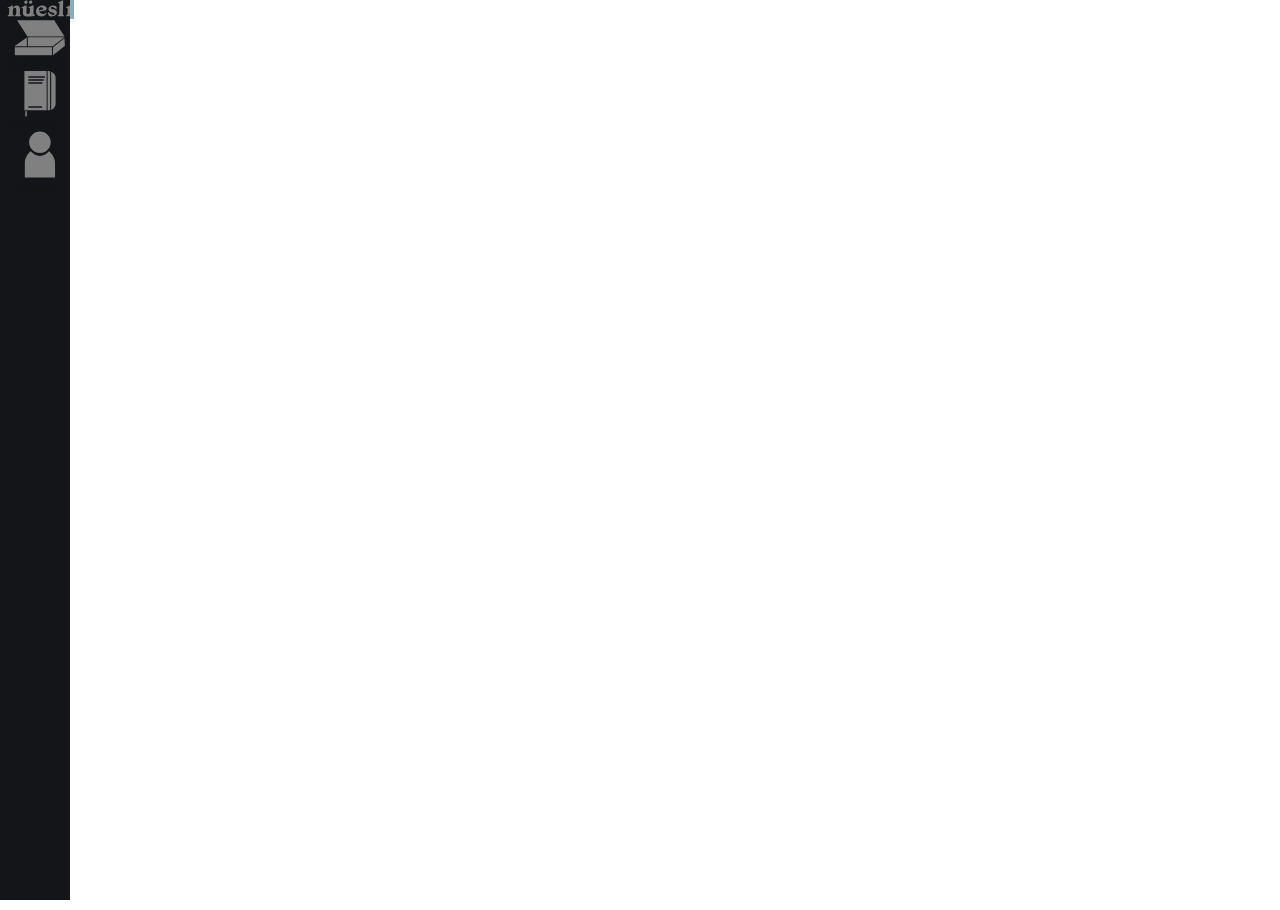
==== account.html @ 87d34fba "update files" ====
<!DOCTYPE html>
<html lang="en" class="no-js">
  <head>
    <meta charset="UTF-8" />
    <meta name="viewport" content="width=device-width, initial-scale=1" />

    <link
      href="http://fonts.googleapis.com/css?family=PT+Sans:400,700"
      rel="stylesheet"
      type="text/css"
    />

    <link rel="stylesheet" href="css/reset.css" />
    <link rel="stylesheet" href="css/style.css" />
    <script src="js/modernizr.js"></script>

    <title>Nuesli</title>
  </head>
  <body>
<<<<<<< HEAD
    <nav class="cd-side-navigation">
      <ul>
        <li>
          <a href="../Nuesli_v1/index.html" class="selected" data-menu="index">
            <img src="img/logo.svg" alt="" width="80" height="17" />
          </a>
        </li>

        <li>
          <a href="../Nuesli_v1/boxes.html" data-menu="boxes">
            <img src="img/boxes.svg" alt="" width="80" height="37" />Our
            boxes</a
          >
        </li>

        <li>
          <a href="../Nuesli_v1/recipes.html" data-menu="recipes">
            <img
              src="img/Recipes.svg"
              alt=""
              width="80"
              height="47"
            />Recipes</a
          >
        </li>

        <li>
          <a href="../Nuesli_v1/account.html" data-menu="account">
            <img
              src="img/Account.svg"
              alt=""
              width="80"
              height="47"
            />Account</a
          >
        </li>
      </ul>
    </nav>

    <main class="cd-main">
      <section class="cd-section contact visible">
        <header>
          <div class="cd-title">
            <!-- <h2>account</h2> -->
            <div class="login-page">
              <div class="form">
                <form class="register-form">
                  <input type="text" placeholder="name" />
                  <input type="password" placeholder="password" />
                  <input type="text" placeholder="email address" />
                  <button>create</button>
                  <p class="message">
                    Already registered? <a href="#">Sign In</a>
                  </p>
                </form>
                <form class="login-form">
                  <input type="text" placeholder="username" />
                  <input type="password" placeholder="password" />
                  <button>login</button>
                  <p class="message">
                    Not registered? <a href="#">Create an account</a>
                  </p>
                </form>
              </div>
            </div>
          </div>
        </header>
=======
    <header>
      <nav class="cd-side-navigation">
        <ul>
          <li>
            <a
              href="../Nuesli_v1/index.html"
              class="selected"
              data-menu="index"
            >
              <img src="img/logo.svg" alt="" width="80" height="17" />
            </a>
          </li>

          <li>
            <a href="../Nuesli_v1/boxes.html" data-menu="boxes">
              <img src="img/boxes.svg" alt="" width="80" height="37" />
              our boxes
            </a>
          </li>

          <li>
            <a href="../Nuesli_v1/recipes.html" data-menu="recipes">
              <img src="img/Recipes.svg" alt="" width="80" height="47" />
              recipes
            </a>
          </li>

          <li>
            <a href="../Nuesli_v1/account.html" data-menu="account">
              <img src="img/Account.svg" alt="" width="80" height="47" />
              account
            </a>
          </li>
        </ul>
      </nav>
    </header>

    <main class="cd-main">
      <section class="cd-section contact visible">
        <div class="cd-title">
          <!-- <h2>account</h2> -->
          <div class="login-page">
            <div class="form">
              <form class="register-form">
                <input type="text" placeholder="name" />
                <input type="password" placeholder="password" />
                <input type="text" placeholder="email address" />
                <button>create</button>
                <p class="message">
                  Already registered? <a href="#">Sign In</a>
                </p>
              </form>
              <form class="login-form">
                <input type="text" placeholder="username" />
                <input type="password" placeholder="password" />
                <button>login</button>
                <p class="message">
                  Not registered? <a href="#">Create an account</a>
                </p>
              </form>
            </div>
          </div>
        </div>
>>>>>>> 6ee24518fe761844e09ab9306683c3a95fdfdab1
      </section>
    </main>

    <div id="cd-loading-bar" data-scale="1" class="contact"></div>
    <script src="js/jquery-2.1.4.js"></script>
    <script src="js/velocity.min.js"></script>
    <script src="js/main.js"></script>
  </body>
</html>
---- css/style.css ----
body {
  /* background: -webkit-linear-gradient(right, #76b852, #8DC26F);
  background: -moz-linear-gradient(right, #76b852, #8DC26F);
  background: -o-linear-gradient(right, #76b852, #8DC26F);
  background: linear-gradient(to left, #76b852, #8DC26F); */
  font-family: "Roboto", sans-serif;
  -webkit-font-smoothing: antialiased;
  -moz-osx-font-smoothing: grayscale;
}
/* 
@media (max-width: 767px) {
  overflow-y: hidden;
  overflow-x: hidden;
}

.example:: -webkit-scrollbar {
  display: none;
} 
.example {
  -ms-overflows-style: none;

*/

html {
  font-size: 62.5%;
}
/* TRADITIONAL TYPOGRAPHIC SCALE */
h1 {
  font-family: "mrs-eaves-xl-serif", "Cormorant Upright", serif;
  font-weight: 800;
  font-style: italic;
  line-height: 1em;
  font-size: 3em;
  padding-bottom: 0.5em;
}

h2 {
  font-family: "mrs-eaves-xl-serif", "Cormorant Upright", serif;
  font-weight: 800;
  font-style: italic;
  font-size: 5em;
  line-height: 1.1em;
}

h3 {
  font-family: "open-sans", sans-serif;
  font-weight: 400;
  font-style: normal;
  font-size: 1.5em;
  line-height: 1.2em;
  max-width: 500px;
}

h4 {
  font-family: "mrs-eaves-xl-serif", "Cormorant Upright", serif;
  font-weight: 800;
  font-style: italic;
  font-size: 6em;
  line-height: 1.1em;
}

h5 {
  font-family: "mrs-eaves-xl-serif", "Cormorant Upright", serif;
  font-weight: 800;
  font-style: italic;
  font-size: 2.5em;
  line-height: 1.3em;
}

h6 {
  font-family: "mrs-eaves-xl-serif", "Cormorant Upright", serif;
  font-size: 1.5em;
  line-height: 0.5em;
}

/* PARAGRAPHS */
p {
  max-width: 50%;
  font-family: "open-sans", sans-serif;
  font-weight: 400;
  font-style: normal;
  font-size: 1.5em;
  line-height: 1.2em;
  text-align: center;
  display: inline-block;
}

/* NAVIGATION */
.cd-side-navigation {
  position: fixed;
  z-index: 3;
  top: 0;
  left: 0;
  height: 100vh;
  width: 74px;
  overflow: hidden;
}
.cd-side-navigation::before {
  /* background color of the side navigation */
  content: "";
  position: absolute;
  top: 0;
  left: 0;
  height: 100%;
  width: -webkit-calc(100% - 4px);
  width: calc(100% - 4px);
  background-color: #131519;
}
.cd-side-navigation ul {
  height: 100%;
  overflow-y: auto;
  -webkit-overflow-scrolling: touch;
}
.cd-side-navigation li {
  width: -webkit-calc(100% - 4px);
  width: calc(100% - 4px);
}
.cd-side-navigation a {
  display: block;
  position: relative;
  padding: 0;
  font-size: 1.2rem;
  text-align: center;
  color: #131519;
  -webkit-transition: background-color 0.2s, color 0.2s;
  -moz-transition: background-color 0.2s, color 0.2s;
  transition: background-color 0.2s, color 0.2s;
}
.cd-side-navigation a svg {
  /* this is the icon */
  position: absolute;
  left: 50%;
  right: auto;
  -webkit-transform: translateX(-50%);
  -moz-transform: translateX(-50%);
  -ms-transform: translateX(-50%);
  -o-transform: translateX(-50%);
  transform: translateX(-50%);
  top: 1.3em;
}
.cd-side-navigation a svg * {
  -webkit-transition: stroke 0.2s;
  -moz-transition: stroke 0.2s;
  transition: stroke 0.2s;
}
.cd-side-navigation a::after {
  /* 4px line to the right of the item - visible on hover */
  content: "";
  position: absolute;
  top: 0;
  right: -4px;
  height: 100%;
  width: 4px;
  background-color: #83b0b9;
  opacity: 0;
  -webkit-transition: opacity 0.2s;
  -moz-transition: opacity 0.2s;
  transition: opacity 0.2s;
  pointer-events: none;
}
.no-touch .cd-side-navigation a:hover {
  background-color: #08090b;
}
.no-touch .cd-side-navigation a:hover::after {
  opacity: 1;
}
.cd-side-navigation a.selected,
.no-touch .cd-side-navigation a.selected:hover {
  background-color: #131519;
  color: #131519;
}
.cd-side-navigation a.selected > svg *,
.no-touch .cd-side-navigation a.selected:hover > svg * {
  stroke: #83b0b9;
}
.cd-side-navigation li:nth-of-type(2) .selected > svg *,
.cd-side-navigation li:nth-of-type(2) .selected:hover > svg * {
  stroke: #d35657;
}
.cd-side-navigation li:nth-of-type(3) .selected > svg *,
.cd-side-navigation li:nth-of-type(3) .selected:hover > svg * {
  stroke: #343943;
}
.cd-side-navigation li:nth-of-type(4) .selected > svg *,
.cd-side-navigation li:nth-of-type(4) .selected:hover > svg * {
  stroke: #e4b162;
}
.cd-side-navigation li:nth-of-type(2) a::after {
  background-color: #d35657;
}
.cd-side-navigation li:nth-of-type(3) a::after {
  background-color: #343943;
}
.cd-side-navigation li:nth-of-type(4) a::after {
  background-color: #e4b162;
}

/* ---------------------- */
/* BEGIN SMALL SCREENS ONLY */
/* -- NAVIGATION STYLES -- */
@media (max-width: 767px) {
  .cd-side-navigation {
    height: auto;
    width: 100%;
  }
  .cd-side-navigation ul {
    display: flex;
  }
}
/* END SMALL SCREENS ONLY */
/* ---------------------- */

/* MAIN */
.cd-main {
  height: 100vh;
  overflow: hidden;
}

.cd-boxes {
  height: 100vh;
  overflow: hidden;
}

.cd-section {
  position: absolute;
  z-index: 1;
  top: 0;
  left: 0;
  height: 100%;
  width: 100%;
  overflow-y: auto;
  padding-left: 70px;
  text-align: center;
  /* Force Hardware Acceleration */
  -webkit-backface-visibility: hidden;
  backface-visibility: hidden;
  -webkit-transform: translateZ(0);
  -moz-transform: translateZ(0);
  -ms-transform: translateZ(0);
  -o-transform: translateZ(0);
  transform: translateZ(0);
  -webkit-transform: translateX(-100%);
  -moz-transform: translateX(-100%);
  -ms-transform: translateX(-100%);
  -o-transform: translateX(-100%);
  transform: translateX(-100%);
  -webkit-transition: -webkit-transform 0s 0.5s;
  -moz-transition: -moz-transform 0s 0.5s;
  transition: transform 0s 0.5s;
}
.cd-section.overflow-hidden {
  overflow: hidden;
}
.cd-section header {
  position: relative;
  height: 100vh;
  width: 100%;
<<<<<<< HEAD
  background: #223e26;
=======
  background: #785e91;
>>>>>>> 6ee24518fe761844e09ab9306683c3a95fdfdab1
  overflow: hidden;
  text-align: center;
  display: inline-block;
}
<<<<<<< HEAD
.cd-section.boxes header {
=======
.cd-section.boxes {
>>>>>>> 6ee24518fe761844e09ab9306683c3a95fdfdab1
  background-color: #7c4857;
}
.cd-section.starter header {
  background-color: #7c4857;
}
.cd-section.weekly header {
  background-color: #7c4857;
}
.cd-section.monthly header {
  background-color: #7c4857;
}
.cd-section.recipes header {
  background-color: #445880;
}
.cd-section.breakfast header {
  background-color: #445880;
}
.cd-section.lunch header {
  background-color: #445880;
}
.cd-section.dessert header {
  background-color: #445880;
}
.cd-section.account header {
  background-color: #223e26;
<<<<<<< HEAD
=======
}
.cd-section.account {
  background: #223e26;
>>>>>>> 6ee24518fe761844e09ab9306683c3a95fdfdab1
}
.cd-section .cd-scroll {
  /* this is the arrow at the bottom of the header */
  display: block;
  position: absolute;
  bottom: 60px;
  left: -webkit-calc(50vw - (74px - 4px)/2);
  left: calc(50vw - (74px - 4px) / 2);
  width: 44px;
  height: 44px;
  left: 50%;
  /* image replacement */
  overflow: hidden;
  text-indent: 100%;
  white-space: nowrap;
  visibility: hidden;
  -webkit-transition: -webkit-transform 0s 0.5s, visibility 0s 0.5s;
  -moz-transition: -moz-transform 0s 0.5s, visibility 0s 0.5s;
  transition: transform 0s 0.5s, visibility 0s 0.5s;
  -webkit-transform: translateX(-50%) scale(0);
  -moz-transform: translateX(-50%) scale(0);
  -ms-transform: translateX(-50%) scale(0);
  -o-transform: translateX(-50%) scale(0);
  transform: translateX(-50%) scale(0);
  background: url("../img/cd-icon-arrow.svg") no-repeat center center;
}
.cd-section.visible {
  /* this is the visible/selected section */
  position: relative;
  z-index: 2;
  -webkit-overflow-scrolling: touch;
  -webkit-transform: translateX(0);
  -moz-transform: translateX(0);
  -ms-transform: translateX(0);
  -o-transform: translateX(0);
  transform: translateX(0);
  -webkit-transition: -webkit-transform 0.5s 0s;
  -moz-transition: -moz-transform 0.5s 0s;
  transition: transform 0.5s 0s;
}
.cd-section.visible .cd-scroll {
  visibility: visible;
  -webkit-transform: translateX(-50%) scale(1);
  -moz-transform: translateX(-50%) scale(1);
  -ms-transform: translateX(-50%) scale(1);
  -o-transform: translateX(-50%) scale(1);
  transform: translateX(-50%) scale(1);
  -webkit-transition: -webkit-transform 0.3s 0.5s, visibility 0s 0s;
  -moz-transition: -moz-transform 0.3s 0.5s, visibility 0s 0s;
  transition: transform 0.3s 0.5s, visibility 0s 0s;
  -webkit-animation: cd-scroll-down 1.2s 0.9s;
  -moz-animation: cd-scroll-down 1.2s 0.9s;
  animation: cd-scroll-down 1.2s 0.9s;
  -webkit-animation-iteration-count: 2;
  -moz-animation-iteration-count: 2;
  animation-iteration-count: 2;
}

/* ---------------------- */
/* BEGIN SMALL SCREENS ONLY */
/* -- CD SECTION STYLES -- */
@media (max-width: 767px) {
  .cd-section {
    padding-left: 0;
    font-size: 0.8em;
  }
}
/* END SMALL SCREENS ONLY */
/* ---------------------- */

/* @media only screen and (min-width: 480px) {
  .cd-section {
    padding-left: 90px;
  }
  .cd-section .cd-scroll {
    left: -webkit-calc(50vw - (94px - 4px)/2);
    left: calc(50vw - (94px - 4px)/2);
  }
} */

@-webkit-keyframes cd-scroll-down {
  0% {
    -webkit-transform: translateX(-50%) scale(1);
  }
  50% {
    -webkit-transform: translateY(10px) translateX(-50%) scale(1);
  }
  100% {
    -webkit-transform: translateX(-50%) scale(1);
  }
}
@-moz-keyframes cd-scroll-down {
  0% {
    -moz-transform: translateX(-50%) scale(1);
  }
  50% {
    -moz-transform: translateY(10px) translateX(-50%) scale(1);
  }
  100% {
    -moz-transform: translateX(-50%) scale(1);
  }
}
@keyframes cd-scroll-down {
  0% {
    -webkit-transform: translateX(-50%) scale(1);
    -moz-transform: translateX(-50%) scale(1);
    -ms-transform: translateX(-50%) scale(1);
    -o-transform: translateX(-50%) scale(1);
    transform: translateX(-50%) scale(1);
  }
  50% {
    -webkit-transform: translateY(10px) translateX(-50%) scale(1);
    -moz-transform: translateY(10px) translateX(-50%) scale(1);
    -ms-transform: translateY(10px) translateX(-50%) scale(1);
    -o-transform: translateY(10px) translateX(-50%) scale(1);
    transform: translateY(10px) translateX(-50%) scale(1);
  }
  100% {
    -webkit-transform: translateX(-50%) scale(1);
    -moz-transform: translateX(-50%) scale(1);
    -ms-transform: translateX(-50%) scale(1);
    -o-transform: translateX(-50%) scale(1);
    transform: translateX(-50%) scale(1);
  }
}
.cd-title {
  position: absolute;
  top: 50%;
  left: 0;
  width: 100%;
  text-align: center;
  display: inline-block;
  padding: 1em;
  color: #ffffff;
  -webkit-backface-visibility: hidden;
  backface-visibility: hidden;
  -webkit-transform: translateZ(0);
  -moz-transform: translateZ(0);
  -ms-transform: translateZ(0);
  -o-transform: translateZ(0);
  transform: translateZ(0);
  opacity: 0;
  -webkit-transform: translateY(-50%) translateX(-80px);
  -moz-transform: translateY(-50%) translateX(-80px);
  -ms-transform: translateY(-50%) translateX(-80px);
  -o-transform: translateY(-50%) translateX(-80px);
  transform: translateY(-50%) translateX(-80px);
  -webkit-transition: -webkit-transform 0s 0.5s, opacity 0s 0.5s;
  -moz-transition: -moz-transform 0s 0.5s, opacity 0s 0.5s;
  transition: transform 0s 0.5s, opacity 0s 0.5s;
  -webkit-animation: title 5s;
}
.cd-title h1 {
  font-size: 7.5em;
  margin-bottom: -30px;
  max-width: 500px;
  text-align: center;
  display: inline-block;
}
.cd-title h2 {
  font-size: 3em;
  font-weight: 700;
  margin-bottom: 10px;
  text-align: center;
  display: block;
}
.cd-title span {
  opacity: 0.6;
}
.visible .cd-title {
  opacity: 1;
  -webkit-transform: translateY(-50%);
  -moz-transform: translateY(-50%);
  -ms-transform: translateY(-50%);
  -o-transform: translateY(-50%);
  transform: translateY(-50%);
  -webkit-transition: -webkit-transform 0.4s 0.3s, opacity 0.4s 0.3s;
  -moz-transition: -moz-transform 0.4s 0.3s, opacity 0.4s 0.3s;
  transition: transform 0.4s 0.3s, opacity 0.4s 0.3s;
}
/* ---------------------- */
/* BEGIN SMALL SCREENS ONLY */
/* -- CD TITLE STYLES -- */
@media (max-width: 767px) {
  .cd-title {
    width: 100%;
  }
  @keyframes quote {
    0% {
      opacity: 0;
    }
    100% {
      opacity: 1;
    }
  }
}
/* END SMALL SCREENS ONLY */
/* ---------------------- */
.cd-quote {
  font-family: "mrs-eaves-xl-serif", "Cormorant Upright", serif;
  font-size: 1em;
  margin: 0 auto;
  position: relative;
  top: 40%;
  left: 0%;
  text-align: center;
  align-content: center;
  color: #ffffff;
  max-width: 400px;

  -webkit-animation: quote 5s;
}
/* KEYFRAMES FOR FADE */
@keyframes quote {
  0% {
    opacity: 0;
  }
  100% {
    opacity: 1;
  }
}

@keyframes TITLE */
/* @keyframes title {
  0% {
    font-size: 5px;
  }
  30% {
    font-size: 13px;
  }
  100% {
    font-size: 10px;
  }
}

.cd-content {
  padding: 3em 0;
  background-color: #ffffff;
}
.cd-content p {
  width: 100%;
  max-width: 400px;
  margin: 0 auto 2em;
  font-family: "open-sans", sans-serif;
  font-weight: 400;
  font-style: normal;
  font-size: 1.5em;
  line-height: 1.5;
  color: #000000;
}
.boxes-content {
  align-content: center;
  text-align: center;
}
/* ---------------------- */
/* BEGIN SMALL SCREENS ONLY */
/* -- CD SECTION STYLES -- */
@media (max-width: 767px) {
}
/* END SMALL SCREENS ONLY */
/* ---------------------- */
/* @media only screen and (min-width: 768px) {
  .cd-content {
    padding: 4em 0;
  }
  .cd-content p {
    font-family: 'open-sans', sans-serif;
    font-weight: 400;
    font-style: normal;
    font-size: 1.5em;
    line-height: 1.5;
    font-size: 1.em;
  }
} */
.cd-subpage {
  position: relative;
  height: 100%;
  max-width: 100%;
  text-align: center;
  display: inline-block;
  min-width: 100%;
  padding: 1em;
  color: #ffffff;
}
.cd-subpage h2 {
  position: fixed;
  top: 0.25em;
  left: 11.25em;
  padding: 0.3em 0;
  font-size: 7em;
  font-weight: 700;
  display: inline-block;
}
.cd-starter {
  position: fixed;
  max-width: 50%;
  top: 40%;
  left: 25%;
}
.cd-starter p {
  margin-bottom: 1.5em;
  max-width: 90%;
  font-family: "open-sans", sans-serif;
  font-weight: 400;
  font-style: normal;
  font-size: 1.5em;
  line-height: 1.5;
  padding-top: 1em;
  color: #ffffff;
  text-align: left;
}
.fruits {
  position: fixed;
  bottom: 0;
  left: 50%;
  -webkit-animation: quote 5s;
}
/* LOADING BAR */
#cd-loading-bar {
  position: fixed;
  z-index: 2;
  left: 70px;
  width: 4px;
  visibility: hidden;
  /* Force Hardware Acceleration */
  -webkit-backface-visibility: hidden;
  backface-visibility: hidden;
  -webkit-transform: translateZ(0);
  -moz-transform: translateZ(0);
  -ms-transform: translateZ(0);
  -o-transform: translateZ(0);
  transform: translateZ(0);
}
#cd-loading-bar.index {
  /* background-color: #478184; */
  background-color: #223e26;
}
#cd-loading-bar.boxes {
  background-color: #7c4857;
}
#cd-loading-bar.starter {
  background-color: #7c4857;
}
#cd-loading-bar.weekly {
  background-color: #7c4857;
}
#cd-loading-bar.monthly {
  background-color: #7c4857;
}
#cd-loading-bar.recipes {
  background-color: #445880;
}
#cd-loading-bar.breakfast {
  background-color: #445880;
}
#cd-loading-bar.lunch {
  background-color: #445880;
}
#cd-loading-bar.dessert {
  background-color: #445880;
}
#cd-loading-bar.account {
  background-color: #223e26;
}
#cd-loading-bar.loading {
  visibility: visible;
}
/* ---------------------- */
/* BEGIN SMALL SCREENS ONLY */
/* -- CD SECTION STYLES -- */
@media (max-width: 767px) {
  #cd-loading-bar {
    left: 0;
  }
}
/* END SMALL SCREENS ONLY */
/* ---------------------- */
/* @media only screen and (min-width: 480px) {
  #cd-loading-bar {
    left: 90px;
  }
} */

/* BUTTON */
.btn-grp button a {
  background: none;
  color: #ffffff;
  border: 1px solid;
  font: inherit;
  margin: 0.2em;
  padding: 0 2em 0 2em;
  font-family: "mrs-eaves-xl-serif", "Cormorant Upright", serif;
  font-size: 2em;
  position: relative;
  height: 100%;
  display: inline-block;
  flex-direction: column;
  overflow: hidden;
}

a {
  background: none;
  color: #ffffff;
  border: 1px solid;
  font: inherit;
  margin: 0.2em;
  padding: 0 2em 0 2em;
  font-family: "mrs-eaves-xl-serif", "Cormorant Upright", serif;
  font-size: 2em;
  position: relative;
  height: 100%;
  display: inline-block;
  flex-direction: column;
  overflow: hidden;
  text-decoration: none;
}

button::before,
button::after {
  box-sizing: inherit;
  content: "";
  position: absolute;
  height: 100%;
  width: 100%;
}

.draw {
  transition: color 0.25s;
}
.draw::before,
.draw::after {
  border: 2px solid transparent;
  width: 0;
  height: 0;
}
.draw::before {
  top: 0;
  left: 0;
}
.draw::after {
  bottom: 0;
  right: 0;
}
.draw:hover {
  color: #60daaa;
}
.draw:hover::before,
.draw:hover::after {
  width: 100%;
  height: 100%;
}
.draw:hover::before {
  border-top-color: #60daaa;
  border-right-color: #60daaa;
  transition: width 0.25s ease-out, height 0.25s ease-out 0.25s;
}
.draw:hover::after {
  border-bottom-color: #60daaa;
  border-left-color: #60daaa;
  transition: border-color 0s ease-out 0.5s, width 0.25s ease-out 0.5s,
    height 0.25s ease-out 0.75s;
}

.meet:hover {
  color: rgb(0, 0, 0);
}
.meet::after {
  top: 0;
  left: 0;
}
.meet:hover::before {
  border-top-color: #223e26;
  border-right-color: #223e26;
}
.meet:hover::after {
  border-bottom-color: #223e26;
  border-left-color: #223e26;
  transition: height 0.25s ease-out, width 0.25s ease-out 0.25s;
}

/* FORM */
.login-page {
  width: 360px;
  padding: 8% 0 0;
  margin: auto;
}
.form {
  position: relative;
  z-index: 1;
  background: #ffffff;
  max-width: 360px;
  margin: 0 auto 100px auto;
  padding: 45px;
  text-align: center;
  box-shadow: 0 0 20px 0 rgba(0, 0, 0, 0.2), 0 5px 5px 0 rgba(0, 0, 0, 0.24);
}
.form input {
  font-family: "open-sans", sans-serif;
  outline: 0;
  background: #f2f2f2;
  width: 100%;
  border: 0;
  margin: 0 0 15px;
  padding: 15px;
  box-sizing: border-box;
  font-size: 14px;
}
.form button {
  font-family: "open-sans", sans-serif;
  text-transform: uppercase;
  outline: 0;
  background: #223e26;
  width: 100%;
  border: 0;
  padding: 15px;
  color: #ffffff;
  font-size: 14px;
  -webkit-transition: all 0.3 ease;
  transition: all 0.3 ease;
  cursor: pointer;
}
.form button:hover,
.form button:active,
.form button:focus {
  background: #223e26;
}
.form .message {
  margin: 15px 0 0;
  color: #b3b3b3;
  font-size: 12px;
}
.form .message a {
  color: #4caf50;
  font-size: 1em;
  text-decoration: none;
  border: none;
}
.form .register-form {
  display: none;
}
.container {
  position: relative;
  z-index: 1;
  max-width: 300px;
  margin: 0 auto;
}
.container:before,
.container:after {
  content: "";
  display: block;
  clear: both;
}
.container .info {
  margin: 50px auto;
  text-align: center;
}
.container .info h1 {
  margin: 0 0 15px;
  padding: 0;
  font-size: 36px;
  font-weight: 300;
  color: #1a1a1a;
}
.container .info span {
  color: #4d4d4d;
  font-size: 12px;
}
.container .info span a {
  color: #000000;
  text-decoration: none;
}
.container .info span .fa {
  color: #ef3b3a;
}
<<<<<<< HEAD
=======
body {
  /* background: -webkit-linear-gradient(right, #76b852, #8DC26F);
  background: -moz-linear-gradient(right, #76b852, #8DC26F);
  background: -o-linear-gradient(right, #76b852, #8DC26F);
  background: linear-gradient(to left, #76b852, #8DC26F); */
  font-family: "Roboto", sans-serif;
  -webkit-font-smoothing: antialiased;
  -moz-osx-font-smoothing: grayscale;
}
>>>>>>> 6ee24518fe761844e09ab9306683c3a95fdfdab1
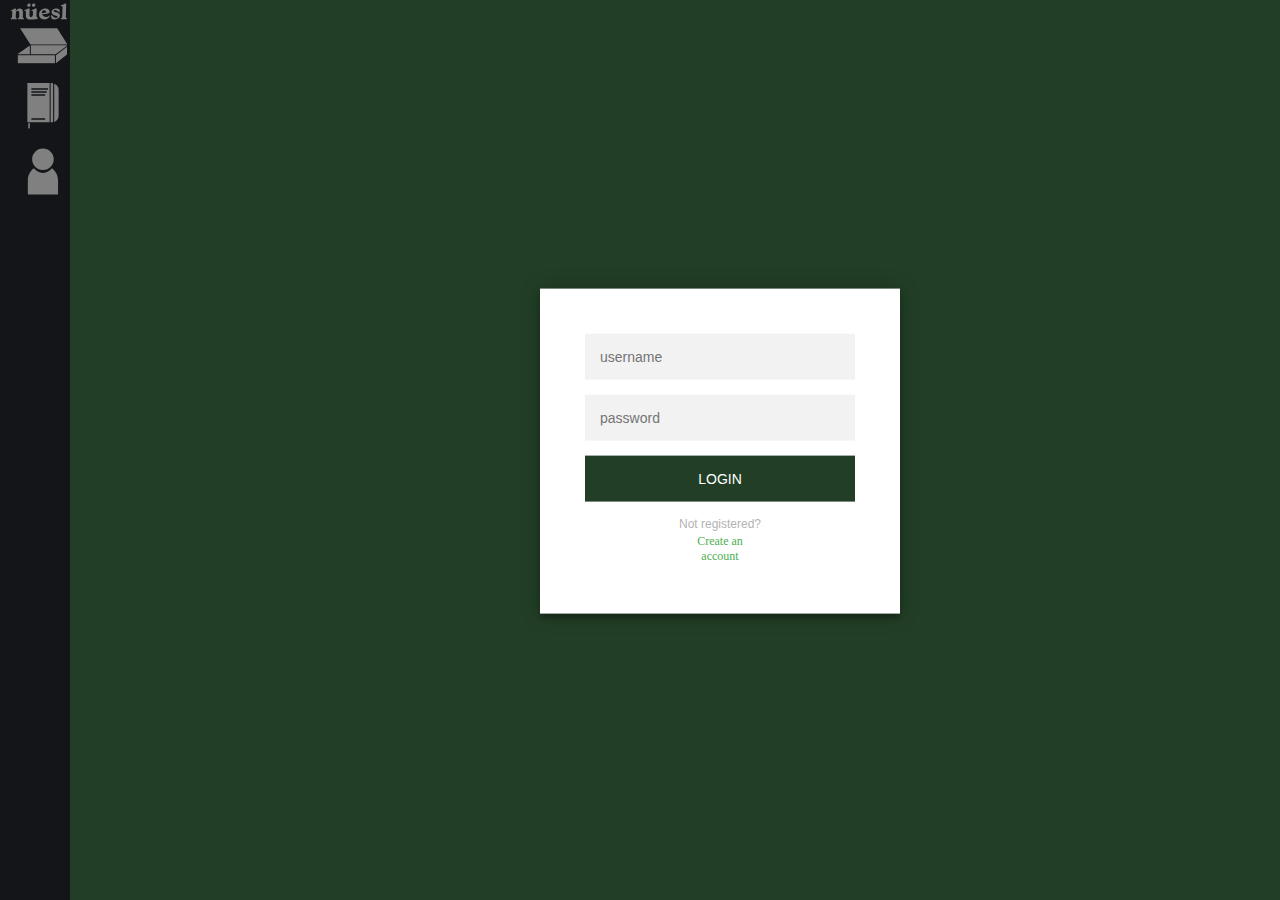
==== commit 7a5370ef: "update" ====
--- a/account.html
+++ b/account.html
@@ -1,161 +1,79 @@
-<!DOCTYPE html>
+<!doctype html>
 <html lang="en" class="no-js">
-  <head>
-    <meta charset="UTF-8" />
-    <meta name="viewport" content="width=device-width, initial-scale=1" />
+<head>
+	<meta charset="UTF-8">
+	<meta name="viewport" content="width=device-width, initial-scale=1">
 
-    <link
-      href="http://fonts.googleapis.com/css?family=PT+Sans:400,700"
-      rel="stylesheet"
-      type="text/css"
-    />
+	<link href='http://fonts.googleapis.com/css?family=PT+Sans:400,700' rel='stylesheet' type='text/css'>
 
-    <link rel="stylesheet" href="css/reset.css" />
-    <link rel="stylesheet" href="css/style.css" />
-    <script src="js/modernizr.js"></script>
+	<link rel="stylesheet" href="css/reset.css">
+	<link rel="stylesheet" href="css/style.css">
+	<script src="js/modernizr.js"></script>
+  	
+	<title>Nuesli</title>
+</head>
+<body>
+	<nav class="cd-side-navigation">
+		<ul>
+			<li>
+				<a href="../Nuesli_v1/index.html" class="selected" data-menu="index">
+					<img src="img/logo.svg" alt="" width="80" height="17">
+				</a>
+			</li>
 
-    <title>Nuesli</title>
-  </head>
-  <body>
-<<<<<<< HEAD
-    <nav class="cd-side-navigation">
-      <ul>
-        <li>
-          <a href="../Nuesli_v1/index.html" class="selected" data-menu="index">
-            <img src="img/logo.svg" alt="" width="80" height="17" />
-          </a>
-        </li>
+			<li>
+				<a href="../Nuesli_v1/boxes.html" data-menu="boxes">
+					<img src="img/boxes.svg" alt="" width="80" height="37">
+					our boxes
+				</a>
+			</li>
 
-        <li>
-          <a href="../Nuesli_v1/boxes.html" data-menu="boxes">
-            <img src="img/boxes.svg" alt="" width="80" height="37" />Our
-            boxes</a
-          >
-        </li>
+			<li>
+				<a href="../Nuesli_v1/recipes.html" data-menu="recipes">
+					<img src="img/Recipes.svg" alt="" width="80" height="47">
+					recipes
+				</a>
+			</li>
 
-        <li>
-          <a href="../Nuesli_v1/recipes.html" data-menu="recipes">
-            <img
-              src="img/Recipes.svg"
-              alt=""
-              width="80"
-              height="47"
-            />Recipes</a
-          >
-        </li>
+			<li>
+				<a href="../Nuesli_v1/account.html" data-menu="account">
+					<img src="img/Account.svg" alt="" width="80" height="47">
+					account
+				</a>
+			</li>
+		</ul>
+	</nav>
+	
+	<main class="cd-main">
+		<section class="cd-section contact visible">
+			<header>
+				<div class="cd-title">
+					<!-- <h2>account</h2> -->
+					<div class="login-page">
+						<div class="form">
+							<form class="register-form">
+							<input type="text" placeholder="name"/>
+							<input type="password" placeholder="password"/>
+							<input type="text" placeholder="email address"/>
+							<button>create</button>
+							<p class="message">Already registered? <a href="#">Sign In</a></p>
+							</form>
+							<form class="login-form">
+							<input type="text" placeholder="username"/>
+							<input type="password" placeholder="password"/>
+							<button>login</button>
+							<p class="message">Not registered? <a href="#">Create an account</a></p>
+							</form>
+						</div>
+						</div>
+				</div>
+			</header>
+		</section>
+	</main>
 
-        <li>
-          <a href="../Nuesli_v1/account.html" data-menu="account">
-            <img
-              src="img/Account.svg"
-              alt=""
-              width="80"
-              height="47"
-            />Account</a
-          >
-        </li>
-      </ul>
-    </nav>
-
-    <main class="cd-main">
-      <section class="cd-section contact visible">
-        <header>
-          <div class="cd-title">
-            <!-- <h2>account</h2> -->
-            <div class="login-page">
-              <div class="form">
-                <form class="register-form">
-                  <input type="text" placeholder="name" />
-                  <input type="password" placeholder="password" />
-                  <input type="text" placeholder="email address" />
-                  <button>create</button>
-                  <p class="message">
-                    Already registered? <a href="#">Sign In</a>
-                  </p>
-                </form>
-                <form class="login-form">
-                  <input type="text" placeholder="username" />
-                  <input type="password" placeholder="password" />
-                  <button>login</button>
-                  <p class="message">
-                    Not registered? <a href="#">Create an account</a>
-                  </p>
-                </form>
-              </div>
-            </div>
-          </div>
-        </header>
-=======
-    <header>
-      <nav class="cd-side-navigation">
-        <ul>
-          <li>
-            <a
-              href="../Nuesli_v1/index.html"
-              class="selected"
-              data-menu="index"
-            >
-              <img src="img/logo.svg" alt="" width="80" height="17" />
-            </a>
-          </li>
-
-          <li>
-            <a href="../Nuesli_v1/boxes.html" data-menu="boxes">
-              <img src="img/boxes.svg" alt="" width="80" height="37" />
-              our boxes
-            </a>
-          </li>
-
-          <li>
-            <a href="../Nuesli_v1/recipes.html" data-menu="recipes">
-              <img src="img/Recipes.svg" alt="" width="80" height="47" />
-              recipes
-            </a>
-          </li>
-
-          <li>
-            <a href="../Nuesli_v1/account.html" data-menu="account">
-              <img src="img/Account.svg" alt="" width="80" height="47" />
-              account
-            </a>
-          </li>
-        </ul>
-      </nav>
-    </header>
-
-    <main class="cd-main">
-      <section class="cd-section contact visible">
-        <div class="cd-title">
-          <!-- <h2>account</h2> -->
-          <div class="login-page">
-            <div class="form">
-              <form class="register-form">
-                <input type="text" placeholder="name" />
-                <input type="password" placeholder="password" />
-                <input type="text" placeholder="email address" />
-                <button>create</button>
-                <p class="message">
-                  Already registered? <a href="#">Sign In</a>
-                </p>
-              </form>
-              <form class="login-form">
-                <input type="text" placeholder="username" />
-                <input type="password" placeholder="password" />
-                <button>login</button>
-                <p class="message">
-                  Not registered? <a href="#">Create an account</a>
-                </p>
-              </form>
-            </div>
-          </div>
-        </div>
->>>>>>> 6ee24518fe761844e09ab9306683c3a95fdfdab1
-      </section>
-    </main>
-
-    <div id="cd-loading-bar" data-scale="1" class="contact"></div>
-    <script src="js/jquery-2.1.4.js"></script>
-    <script src="js/velocity.min.js"></script>
-    <script src="js/main.js"></script>
-  </body>
-</html>
+	<div id="cd-loading-bar" data-scale="1" class="contact"></div> 
+<script src="js/jquery-2.1.4.js"></script>
+<script src="js/velocity.min.js"></script>
+<script src="js/main.js"></script> 
+</body>
+</html>--- a/css/style.css
+++ b/css/style.css
@@ -255,20 +255,12 @@
   position: relative;
   height: 100vh;
   width: 100%;
-<<<<<<< HEAD
   background: #223e26;
-=======
-  background: #785e91;
->>>>>>> 6ee24518fe761844e09ab9306683c3a95fdfdab1
   overflow: hidden;
   text-align: center;
   display: inline-block;
 }
-<<<<<<< HEAD
 .cd-section.boxes header {
-=======
-.cd-section.boxes {
->>>>>>> 6ee24518fe761844e09ab9306683c3a95fdfdab1
   background-color: #7c4857;
 }
 .cd-section.starter header {
@@ -294,12 +286,6 @@
 }
 .cd-section.account header {
   background-color: #223e26;
-<<<<<<< HEAD
-=======
-}
-.cd-section.account {
-  background: #223e26;
->>>>>>> 6ee24518fe761844e09ab9306683c3a95fdfdab1
 }
 .cd-section .cd-scroll {
   /* this is the arrow at the bottom of the header */
@@ -874,15 +860,3 @@
 .container .info span .fa {
   color: #ef3b3a;
 }
-<<<<<<< HEAD
-=======
-body {
-  /* background: -webkit-linear-gradient(right, #76b852, #8DC26F);
-  background: -moz-linear-gradient(right, #76b852, #8DC26F);
-  background: -o-linear-gradient(right, #76b852, #8DC26F);
-  background: linear-gradient(to left, #76b852, #8DC26F); */
-  font-family: "Roboto", sans-serif;
-  -webkit-font-smoothing: antialiased;
-  -moz-osx-font-smoothing: grayscale;
-}
->>>>>>> 6ee24518fe761844e09ab9306683c3a95fdfdab1
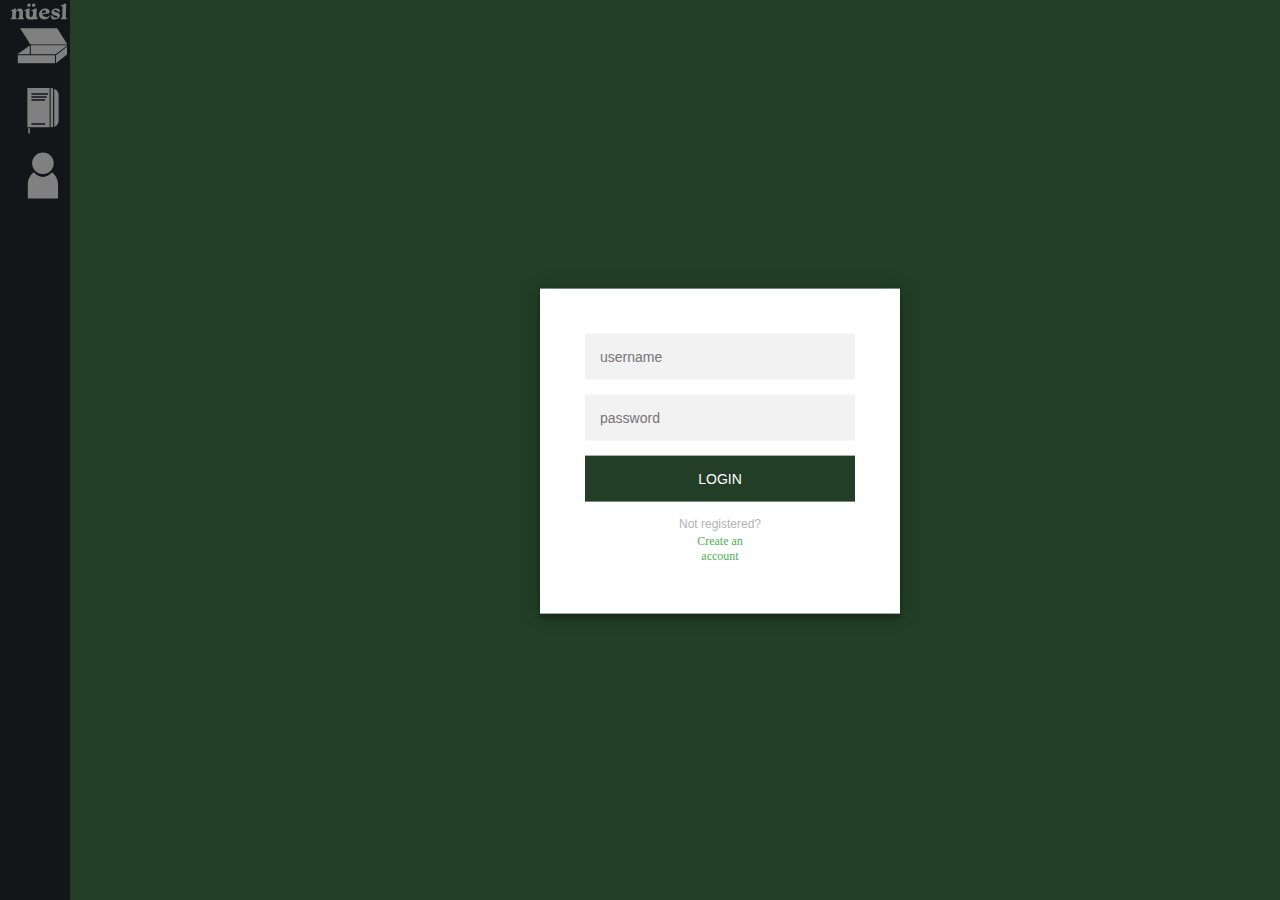
==== commit e215b298: "update links" ====
--- a/account.html
+++ b/account.html
@@ -1,5 +1,6 @@
 <!doctype html>
 <html lang="en" class="no-js">
+
 <head>
 	<meta charset="UTF-8">
 	<meta name="viewport" content="width=device-width, initial-scale=1">
@@ -9,41 +10,37 @@
 	<link rel="stylesheet" href="css/reset.css">
 	<link rel="stylesheet" href="css/style.css">
 	<script src="js/modernizr.js"></script>
-  	
+
 	<title>Nuesli</title>
 </head>
+
 <body>
 	<nav class="cd-side-navigation">
 		<ul>
 			<li>
-				<a href="../Nuesli_v1/index.html" class="selected" data-menu="index">
-					<img src="img/logo.svg" alt="" width="80" height="17">
+				<a href="../Nuesli/index.html" class="selected" data-menu="index">
+					<img src="img/logo.svg" alt="Nuesli Logo" width="80px" height="17px" />
 				</a>
 			</li>
 
 			<li>
-				<a href="../Nuesli_v1/boxes.html" data-menu="boxes">
-					<img src="img/boxes.svg" alt="" width="80" height="37">
-					our boxes
-				</a>
+				<a href="../Nuesli/boxes.html" data-menu="boxes"><img src="img/boxes.svg" alt="" width="80"
+						height="37" /></a>
+				<a href="../Nuesli/boxes.svg" data-menu="boxes">Our Boxes</a>
 			</li>
 
 			<li>
-				<a href="../Nuesli_v1/recipes.html" data-menu="recipes">
-					<img src="img/Recipes.svg" alt="" width="80" height="47">
-					recipes
-				</a>
+				<a href="../Nuesli/recipes.html" data-menu="recipes">
+					<img src="img/Recipes.svg" alt="" width="80" height="47" />Recipes</a>
 			</li>
 
 			<li>
-				<a href="../Nuesli_v1/account.html" data-menu="account">
-					<img src="img/Account.svg" alt="" width="80" height="47">
-					account
-				</a>
+				<a href="../Nuesli/account.html" data-menu="account">
+					<img src="img/Account.svg" alt="" width="80" height="47" />Account</a>
 			</li>
 		</ul>
 	</nav>
-	
+
 	<main class="cd-main">
 		<section class="cd-section contact visible">
 			<header>
@@ -52,28 +49,29 @@
 					<div class="login-page">
 						<div class="form">
 							<form class="register-form">
-							<input type="text" placeholder="name"/>
-							<input type="password" placeholder="password"/>
-							<input type="text" placeholder="email address"/>
-							<button>create</button>
-							<p class="message">Already registered? <a href="#">Sign In</a></p>
+								<input type="text" placeholder="name" />
+								<input type="password" placeholder="password" />
+								<input type="text" placeholder="email address" />
+								<button>create</button>
+								<p class="message">Already registered? <a href="#">Sign In</a></p>
 							</form>
 							<form class="login-form">
-							<input type="text" placeholder="username"/>
-							<input type="password" placeholder="password"/>
-							<button>login</button>
-							<p class="message">Not registered? <a href="#">Create an account</a></p>
+								<input type="text" placeholder="username" />
+								<input type="password" placeholder="password" />
+								<button>login</button>
+								<p class="message">Not registered? <a href="#">Create an account</a></p>
 							</form>
 						</div>
-						</div>
+					</div>
 				</div>
 			</header>
 		</section>
 	</main>
 
-	<div id="cd-loading-bar" data-scale="1" class="contact"></div> 
-<script src="js/jquery-2.1.4.js"></script>
-<script src="js/velocity.min.js"></script>
-<script src="js/main.js"></script> 
+	<div id="cd-loading-bar" data-scale="1" class="contact"></div>
+	<script src="js/jquery-2.1.4.js"></script>
+	<script src="js/velocity.min.js"></script>
+	<script src="js/main.js"></script>
 </body>
+
 </html>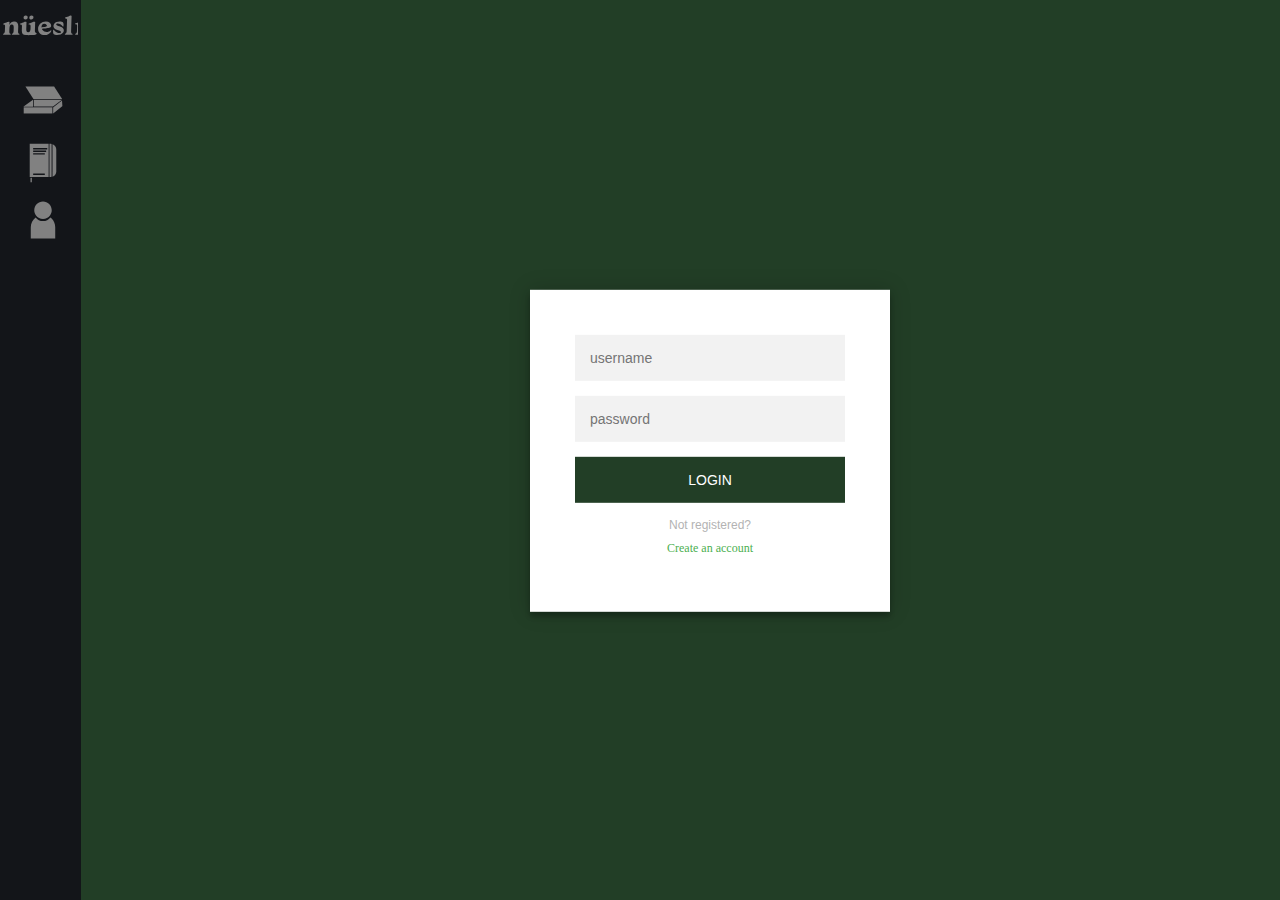
==== commit 23bd1e0b: "nav bar icon" ====
--- a/account.html
+++ b/account.html
@@ -19,28 +19,27 @@
 		<ul>
 			<li>
 				<a href="../Nuesli/index.html" class="selected" data-menu="index">
-					<img src="img/logo.svg" alt="Nuesli Logo" width="80px" height="17px" />
+					<img src="img/logo.svg" alt="Nuesli Logo" width="80px" height="70px" />
 				</a>
 			</li>
 
 			<li>
 				<a href="../Nuesli/boxes.html" data-menu="boxes"><img src="img/boxes.svg" alt="" width="80"
-						height="37" /></a>
+						height="40" /></a>
 				<a href="../Nuesli/boxes.svg" data-menu="boxes">Our Boxes</a>
 			</li>
 
 			<li>
 				<a href="../Nuesli/recipes.html" data-menu="recipes">
-					<img src="img/Recipes.svg" alt="" width="80" height="47" />Recipes</a>
+					<img src="img/Recipes.svg" alt="" width="80" height="40" />Recipes</a>
 			</li>
 
 			<li>
 				<a href="../Nuesli/account.html" data-menu="account">
-					<img src="img/Account.svg" alt="" width="80" height="47" />Account</a>
+					<img src="img/Account.svg" alt="" width="80" height="38" />Account</a>
 			</li>
 		</ul>
 	</nav>
-
 	<main class="cd-main">
 		<section class="cd-section contact visible">
 			<header>
--- a/css/style.css
+++ b/css/style.css
@@ -1,26 +1,3 @@
-body {
-  /* background: -webkit-linear-gradient(right, #76b852, #8DC26F);
-  background: -moz-linear-gradient(right, #76b852, #8DC26F);
-  background: -o-linear-gradient(right, #76b852, #8DC26F);
-  background: linear-gradient(to left, #76b852, #8DC26F); */
-  font-family: "Roboto", sans-serif;
-  -webkit-font-smoothing: antialiased;
-  -moz-osx-font-smoothing: grayscale;
-}
-/* 
-@media (max-width: 767px) {
-  overflow-y: hidden;
-  overflow-x: hidden;
-}
-
-.example:: -webkit-scrollbar {
-  display: none;
-} 
-.example {
-  -ms-overflows-style: none;
-
-*/
-
 html {
   font-size: 62.5%;
 }
@@ -92,7 +69,7 @@
   top: 0;
   left: 0;
   height: 100vh;
-  width: 74px;
+  width: 85px;
   overflow: hidden;
 }
 .cd-side-navigation::before {
@@ -202,9 +179,12 @@
   .cd-side-navigation {
     height: auto;
     width: 100%;
+    padding-right: 1em;
   }
   .cd-side-navigation ul {
     display: flex;
+    margin-top: 1em;
+    margin-bottom: -1.5em;
   }
 }
 /* END SMALL SCREENS ONLY */
@@ -350,6 +330,7 @@
 @media (max-width: 767px) {
   .cd-section {
     padding-left: 0;
+    overflow: hidden;
     font-size: 0.8em;
   }
 }
@@ -418,7 +399,6 @@
   width: 100%;
   text-align: center;
   display: inline-block;
-  padding: 1em;
   color: #ffffff;
   -webkit-backface-visibility: hidden;
   backface-visibility: hidden;
@@ -509,7 +489,7 @@
 }
 
 @keyframes TITLE */
-/* @keyframes title {
+@keyframes title {
   0% {
     font-size: 5px;
   }
@@ -547,7 +527,7 @@
 }
 /* END SMALL SCREENS ONLY */
 /* ---------------------- */
-/* @media only screen and (min-width: 768px) {
+@media only screen and (min-width: 768px) {
   .cd-content {
     padding: 4em 0;
   }
@@ -559,7 +539,7 @@
     line-height: 1.5;
     font-size: 1.em;
   }
-} */
+}
 .cd-subpage {
   position: relative;
   height: 100%;
@@ -676,7 +656,6 @@
   border: 1px solid;
   font: inherit;
   margin: 0.2em;
-  padding: 0 2em 0 2em;
   font-family: "mrs-eaves-xl-serif", "Cormorant Upright", serif;
   font-size: 2em;
   position: relative;
@@ -692,7 +671,7 @@
   border: 1px solid;
   font: inherit;
   margin: 0.2em;
-  padding: 0 2em 0 2em;
+  padding: .5em 1.5em .5em 1.5em;
   font-family: "mrs-eaves-xl-serif", "Cormorant Upright", serif;
   font-size: 2em;
   position: relative;
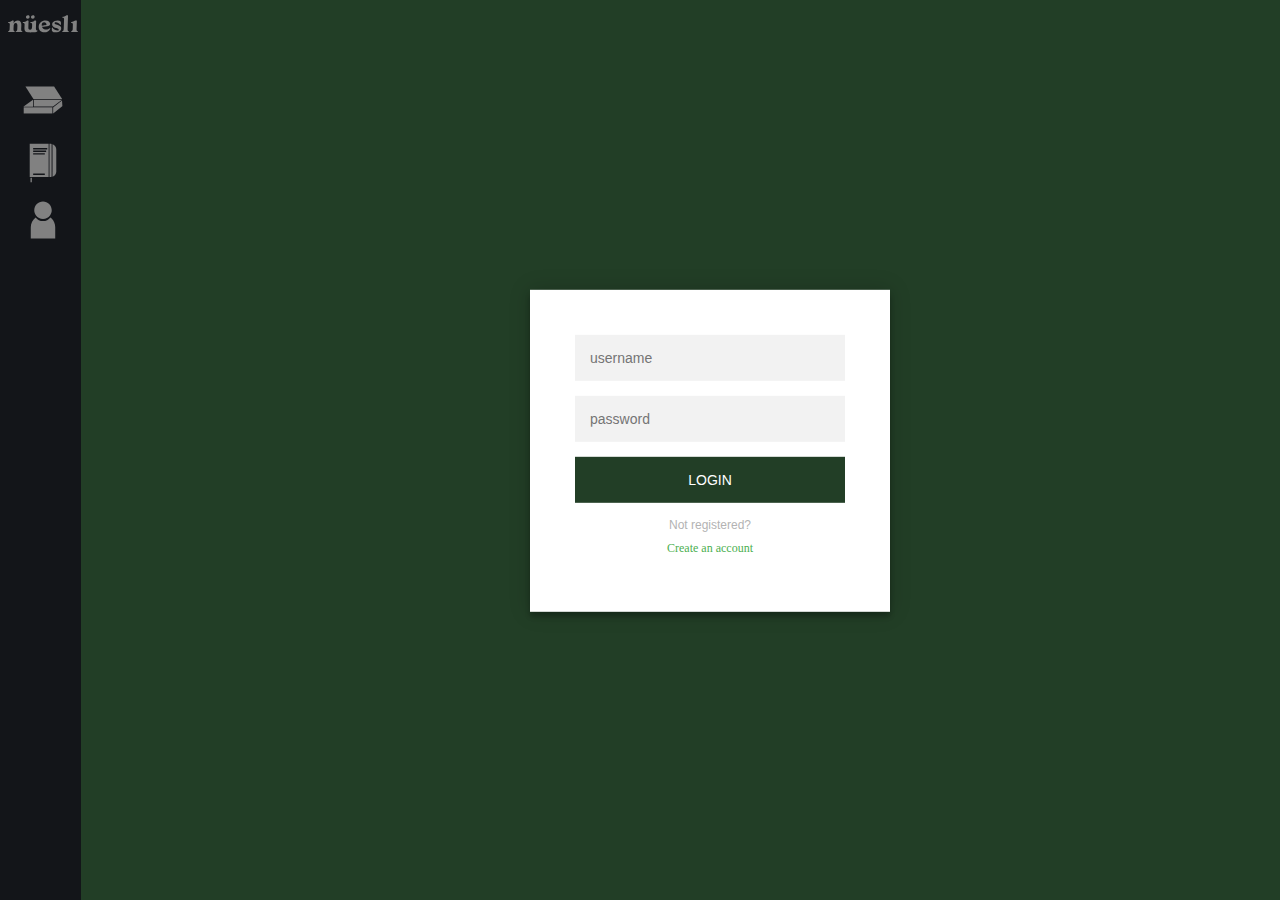
==== commit 86d11d4e: "Imporved Semantically" ====
--- a/account.html
+++ b/account.html
@@ -42,7 +42,7 @@
 	</nav>
 	<main class="cd-main">
 		<section class="cd-section contact visible">
-			<header>
+			<div class="header">
 				<div class="cd-title">
 					<!-- <h2>account</h2> -->
 					<div class="login-page">
@@ -63,7 +63,7 @@
 						</div>
 					</div>
 				</div>
-			</header>
+			</div>
 		</section>
 	</main>
 
--- a/css/style.css
+++ b/css/style.css
@@ -135,43 +135,6 @@
   transition: opacity 0.2s;
   pointer-events: none;
 }
-.no-touch .cd-side-navigation a:hover {
-  background-color: #08090b;
-}
-.no-touch .cd-side-navigation a:hover::after {
-  opacity: 1;
-}
-.cd-side-navigation a.selected,
-.no-touch .cd-side-navigation a.selected:hover {
-  background-color: #131519;
-  color: #131519;
-}
-.cd-side-navigation a.selected > svg *,
-.no-touch .cd-side-navigation a.selected:hover > svg * {
-  stroke: #83b0b9;
-}
-.cd-side-navigation li:nth-of-type(2) .selected > svg *,
-.cd-side-navigation li:nth-of-type(2) .selected:hover > svg * {
-  stroke: #d35657;
-}
-.cd-side-navigation li:nth-of-type(3) .selected > svg *,
-.cd-side-navigation li:nth-of-type(3) .selected:hover > svg * {
-  stroke: #343943;
-}
-.cd-side-navigation li:nth-of-type(4) .selected > svg *,
-.cd-side-navigation li:nth-of-type(4) .selected:hover > svg * {
-  stroke: #e4b162;
-}
-.cd-side-navigation li:nth-of-type(2) a::after {
-  background-color: #d35657;
-}
-.cd-side-navigation li:nth-of-type(3) a::after {
-  background-color: #343943;
-}
-.cd-side-navigation li:nth-of-type(4) a::after {
-  background-color: #e4b162;
-}
-
 /* ---------------------- */
 /* BEGIN SMALL SCREENS ONLY */
 /* -- NAVIGATION STYLES -- */
@@ -231,7 +194,7 @@
 .cd-section.overflow-hidden {
   overflow: hidden;
 }
-.cd-section header {
+.cd-section .header {
   position: relative;
   height: 100vh;
   width: 100%;
@@ -240,31 +203,31 @@
   text-align: center;
   display: inline-block;
 }
-.cd-section.boxes header {
+.cd-section.boxes .header {
   background-color: #7c4857;
 }
-.cd-section.starter header {
+.cd-section.starter .header {
   background-color: #7c4857;
 }
-.cd-section.weekly header {
+.cd-section.weekly .header {
   background-color: #7c4857;
 }
-.cd-section.monthly header {
+.cd-section.monthly .header {
   background-color: #7c4857;
 }
-.cd-section.recipes header {
+.cd-section.recipes .header {
   background-color: #445880;
 }
-.cd-section.breakfast header {
+.cd-section.breakfast .header {
   background-color: #445880;
 }
-.cd-section.lunch header {
+.cd-section.lunch .header {
   background-color: #445880;
 }
-.cd-section.dessert header {
+.cd-section.dessert .header {
   background-color: #445880;
 }
-.cd-section.account header {
+.cd-section.account .header {
   background-color: #223e26;
 }
 .cd-section .cd-scroll {
@@ -329,23 +292,12 @@
 /* -- CD SECTION STYLES -- */
 @media (max-width: 767px) {
   .cd-section {
-    padding-left: 0;
+    padding-left: 0px;
     overflow: hidden;
-    font-size: 0.8em;
   }
 }
 /* END SMALL SCREENS ONLY */
 /* ---------------------- */
-
-/* @media only screen and (min-width: 480px) {
-  .cd-section {
-    padding-left: 90px;
-  }
-  .cd-section .cd-scroll {
-    left: -webkit-calc(50vw - (94px - 4px)/2);
-    left: calc(50vw - (94px - 4px)/2);
-  }
-} */
 
 @-webkit-keyframes cd-scroll-down {
   0% {
@@ -400,6 +352,7 @@
   text-align: center;
   display: inline-block;
   color: #ffffff;
+  overflow: hidden;
   -webkit-backface-visibility: hidden;
   backface-visibility: hidden;
   -webkit-transform: translateZ(0);
@@ -504,6 +457,7 @@
 .cd-content {
   padding: 3em 0;
   background-color: #ffffff;
+  overflow: hidden;
 }
 .cd-content p {
   width: 100%;
@@ -524,10 +478,6 @@
 /* BEGIN SMALL SCREENS ONLY */
 /* -- CD SECTION STYLES -- */
 @media (max-width: 767px) {
-}
-/* END SMALL SCREENS ONLY */
-/* ---------------------- */
-@media only screen and (min-width: 768px) {
   .cd-content {
     padding: 4em 0;
   }
@@ -537,9 +487,11 @@
     font-style: normal;
     font-size: 1.5em;
     line-height: 1.5;
-    font-size: 1.em;
-  }
-}
+  }
+}
+/* END SMALL SCREENS ONLY */
+/* ---------------------- */
+
 .cd-subpage {
   position: relative;
   height: 100%;
@@ -579,10 +531,31 @@
 }
 .fruits {
   position: fixed;
-  bottom: 0;
-  left: 50%;
+  top: 60%;
+  left: 30%;
   -webkit-animation: quote 5s;
 }
+.box-img {
+  position: fixed;
+  top: 10%;
+  left: 10%;
+  -webkit-animation: quote 5s;
+}
+/* BEGIN SMALL SCREENS ONLY */
+/* -- IMAGE STYLE -- */
+@media (max-width: 767px) {
+  .fruits {
+    bottom: 0;
+    left: 45%;
+  }
+  .box-img {
+    top: 10%;
+    left: 5%;
+  }
+}
+/* END SMALL SCREENS ONLY */
+/* ---------------------- */
+
 /* LOADING BAR */
 #cd-loading-bar {
   position: fixed;
@@ -638,16 +611,11 @@
 /* -- CD SECTION STYLES -- */
 @media (max-width: 767px) {
   #cd-loading-bar {
-    left: 0;
+    left: 0px;
   }
 }
 /* END SMALL SCREENS ONLY */
 /* ---------------------- */
-/* @media only screen and (min-width: 480px) {
-  #cd-loading-bar {
-    left: 90px;
-  }
-} */
 
 /* BUTTON */
 .btn-grp button a {
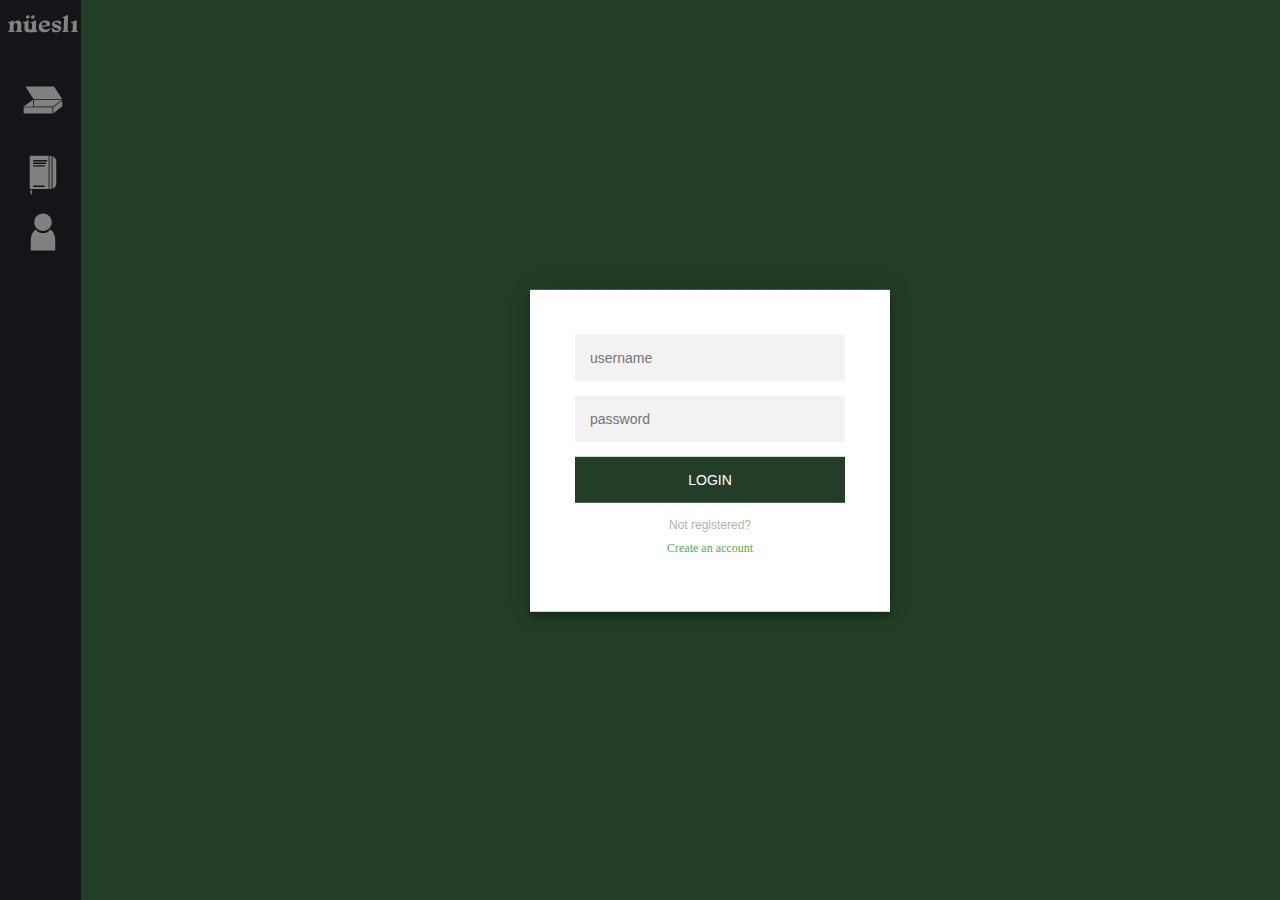
==== commit 17ff3771: "Improved nav bar" ====
--- a/account.html
+++ b/account.html
@@ -19,13 +19,12 @@
 		<ul>
 			<li>
 				<a href="../Nuesli/index.html" class="selected" data-menu="index">
-					<img src="img/logo.svg" alt="Nuesli Logo" width="80px" height="70px" />
-				</a>
+					<img src="img/logo.svg" alt="Nuesli Logo" width="80px" height="70px" /></a>
 			</li>
 
 			<li>
 				<a href="../Nuesli/boxes.html" data-menu="boxes"><img src="img/boxes.svg" alt="" width="80"
-						height="40" /></a>
+						height="40" />boxes</a>
 				<a href="../Nuesli/boxes.svg" data-menu="boxes">Our Boxes</a>
 			</li>
 
@@ -40,6 +39,7 @@
 			</li>
 		</ul>
 	</nav>
+
 	<main class="cd-main">
 		<section class="cd-section contact visible">
 			<div class="header">
--- a/css/style.css
+++ b/css/style.css
@@ -441,7 +441,7 @@
   }
 }
 
-@keyframes TITLE */
+/* @keyframes TITLE */
 @keyframes title {
   0% {
     font-size: 5px;
@@ -536,6 +536,8 @@
   -webkit-animation: quote 5s;
 }
 .box-img {
+  max-width: 100%;
+  max-height: 100%;
   position: fixed;
   top: 10%;
   left: 10%;
@@ -547,10 +549,14 @@
   .fruits {
     bottom: 0;
     left: 45%;
+    max-width: 100%;
+    max-height: 100%;
   }
   .box-img {
     top: 10%;
     left: 5%;
+    max-width: 100%;
+    max-height: 100%;
   }
 }
 /* END SMALL SCREENS ONLY */
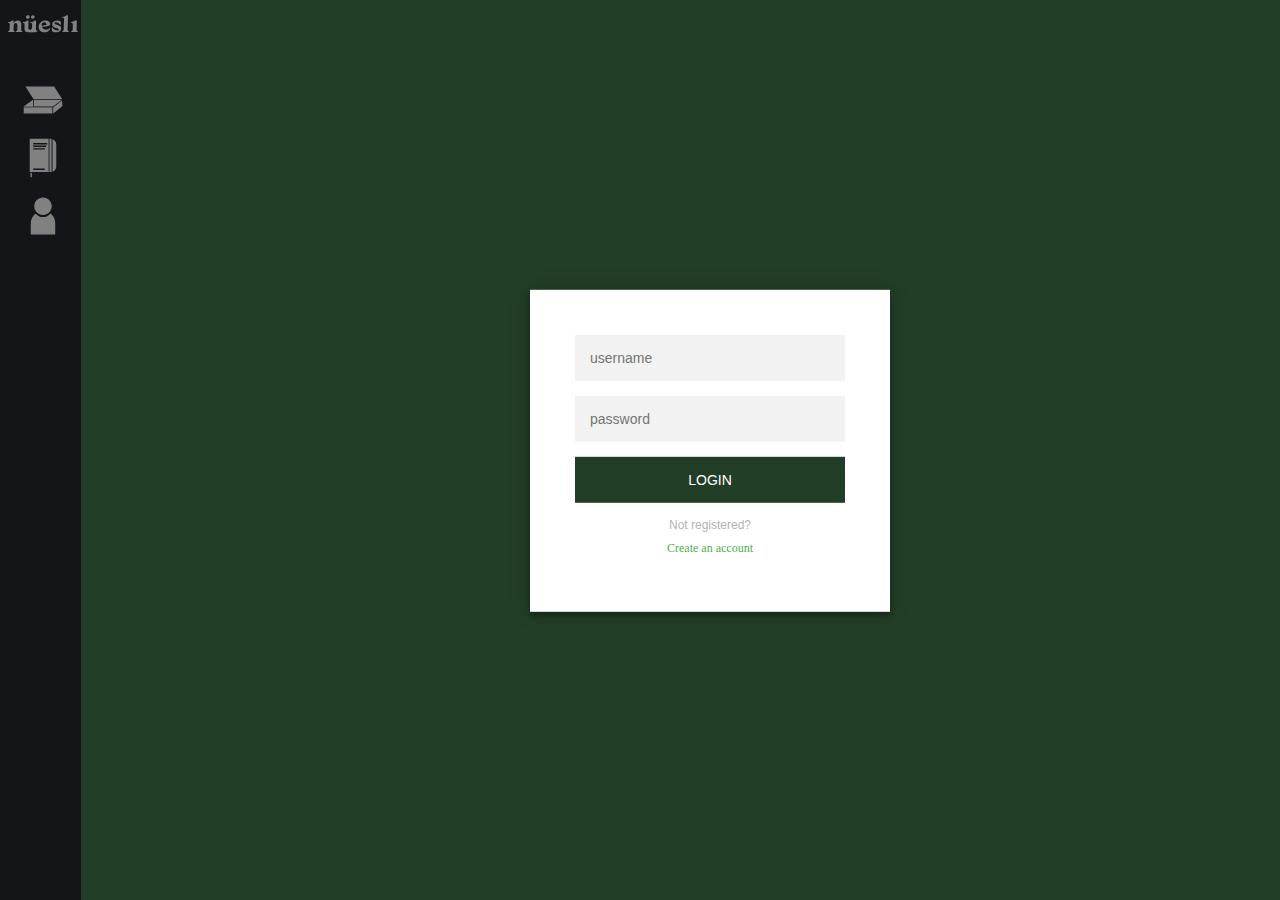
==== commit 0dbd8091: "Improved Nav" ====
--- a/account.html
+++ b/account.html
@@ -23,19 +23,18 @@
 			</li>
 
 			<li>
-				<a href="../Nuesli/boxes.html" data-menu="boxes"><img src="img/boxes.svg" alt="" width="80"
-						height="40" />boxes</a>
-				<a href="../Nuesli/boxes.svg" data-menu="boxes">Our Boxes</a>
+				<a href="../Nuesli/boxes.html" data-menu="boxes">
+					<img src="img/boxes.svg" alt="Our Boxes" width="80" height="40" />boxes</a>
 			</li>
 
 			<li>
 				<a href="../Nuesli/recipes.html" data-menu="recipes">
-					<img src="img/Recipes.svg" alt="" width="80" height="40" />Recipes</a>
+					<img src="img/Recipes.svg" alt="Our Recipes" width="80" height="40" />Recipes</a>
 			</li>
 
 			<li>
 				<a href="../Nuesli/account.html" data-menu="account">
-					<img src="img/Account.svg" alt="" width="80" height="38" />Account</a>
+					<img src="img/Account.svg" alt="Our Recipes" width="80" height="38" />Account</a>
 			</li>
 		</ul>
 	</nav>
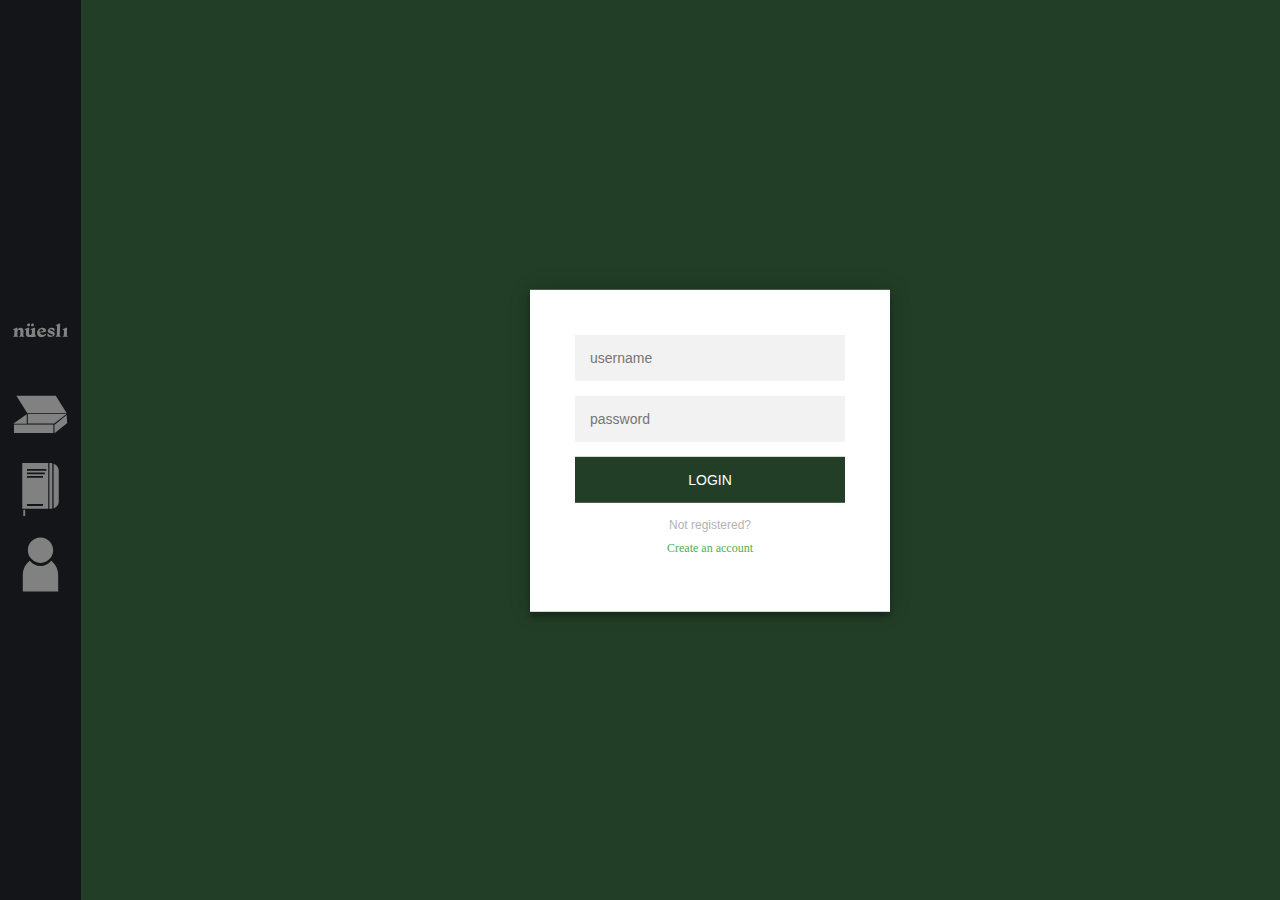
==== commit be08dc79: "Improved nav, logo" ====
--- a/account.html
+++ b/account.html
@@ -19,7 +19,8 @@
 		<ul>
 			<li>
 				<a href="../Nuesli/index.html" class="selected" data-menu="index">
-					<img src="img/logo.svg" alt="Nuesli Logo" width="80px" height="70px" /></a>
+					<img src="img/logo.svg" alt="Nuesli Logo" width="80px" height="70px" class="logo-large" />
+					<img src="img/U_Icon.png" alt="Nuesli Logo" width="65px" height="70px" class="logo-small" />Logo</a>
 			</li>
 
 			<li>
--- a/css/style.css
+++ b/css/style.css
@@ -62,6 +62,30 @@
   display: inline-block;
 }
 
+/* MEDIA */
+img {
+  max-width: 100%;
+  height: auto;
+}
+
+/* TWO LOGOS */
+.logo-small {
+  display: block;
+}
+
+.logo-large {
+  display: none;
+}
+@media (min-width: 768px) {
+  .logo-small {
+    display: none;
+  }
+  
+  .logo-large {
+    display: block;
+  }
+}
+
 /* NAVIGATION */
 .cd-side-navigation {
   position: fixed;
@@ -69,8 +93,9 @@
   top: 0;
   left: 0;
   height: 100vh;
-  width: 85px;
-  overflow: hidden;
+  width: 65px;
+  overflow: hidden;
+  padding: 10px;
 }
 .cd-side-navigation::before {
   /* background color of the side navigation */
@@ -87,6 +112,9 @@
   height: 100%;
   overflow-y: auto;
   -webkit-overflow-scrolling: touch;
+  display: flex;
+  flex-direction: column;
+  justify-content: center;
 }
 .cd-side-navigation li {
   width: -webkit-calc(100% - 4px);
@@ -142,12 +170,24 @@
   .cd-side-navigation {
     height: auto;
     width: 100%;
-    padding-right: 1em;
+    padding: 1em;
   }
   .cd-side-navigation ul {
     display: flex;
-    margin-top: 1em;
-    margin-bottom: -1.5em;
+    flex-direction: row;
+    /* align-items: center;
+    justify-content: center; */
+    /* margin-top: 1em; */
+    /* margin-bottom: -1.5em; */
+  }
+  /* .cd-side-navigation li a {
+    display: flex;
+    flex-direction: row;
+    align-items: center;
+    justify-content: center;
+  } */
+  .cd-side-navigation img {
+    max-height: 50px;
   }
 }
 /* END SMALL SCREENS ONLY */
@@ -444,15 +484,20 @@
 /* @keyframes TITLE */
 @keyframes title {
   0% {
-    font-size: 5px;
-  }
-  30% {
-    font-size: 13px;
+    position: absolute;
+    top: -5em;
+    opacity: 0;
+  }
+  75% {
+    position: absolute;
+    top: 50%;
+    opacity: 1;
   }
   100% {
-    font-size: 10px;
-  }
-}
+    opacity: 100;
+  }
+}
+
 
 .cd-content {
   padding: 3em 0;
@@ -536,8 +581,8 @@
   -webkit-animation: quote 5s;
 }
 .box-img {
-  max-width: 100%;
-  max-height: 100%;
+  max-width: 30%;
+  /* max-height: 100%; */
   position: fixed;
   top: 10%;
   left: 10%;
@@ -813,3 +858,4 @@
 .container .info span .fa {
   color: #ef3b3a;
 }
+
